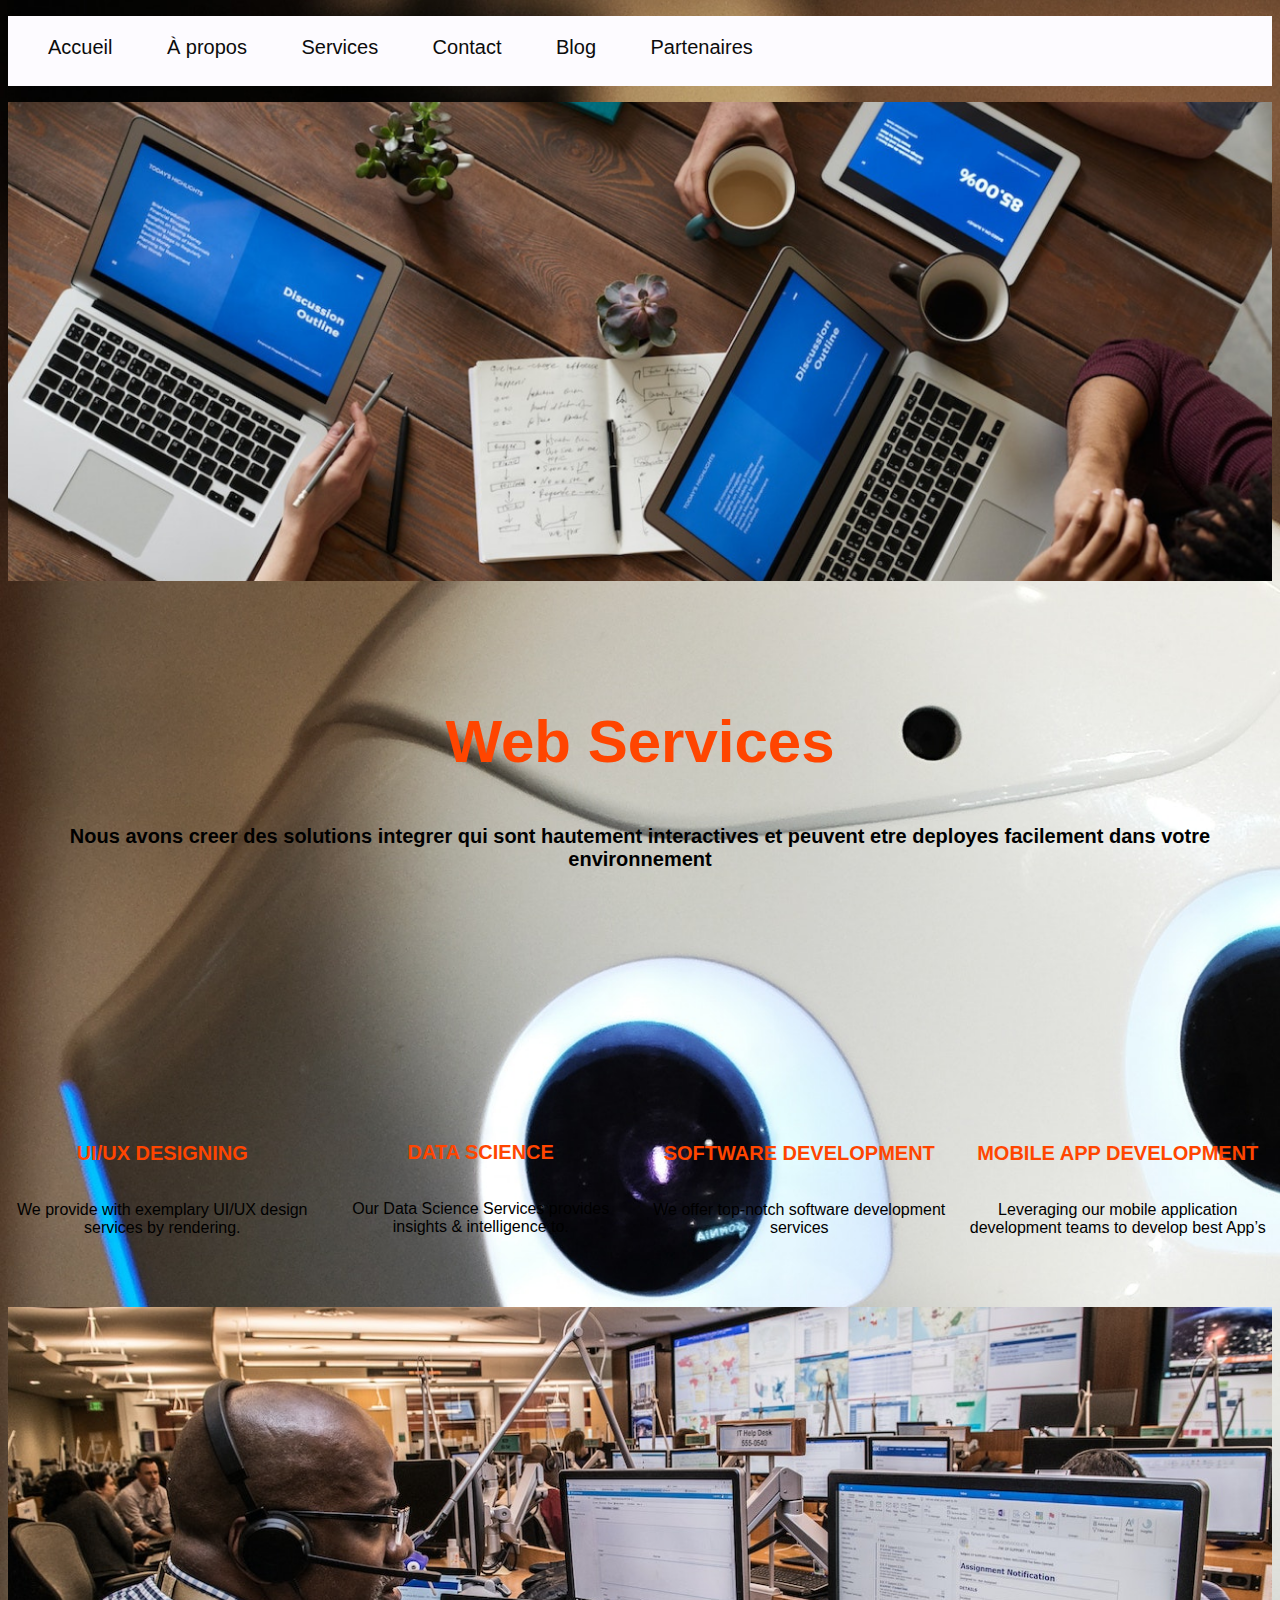
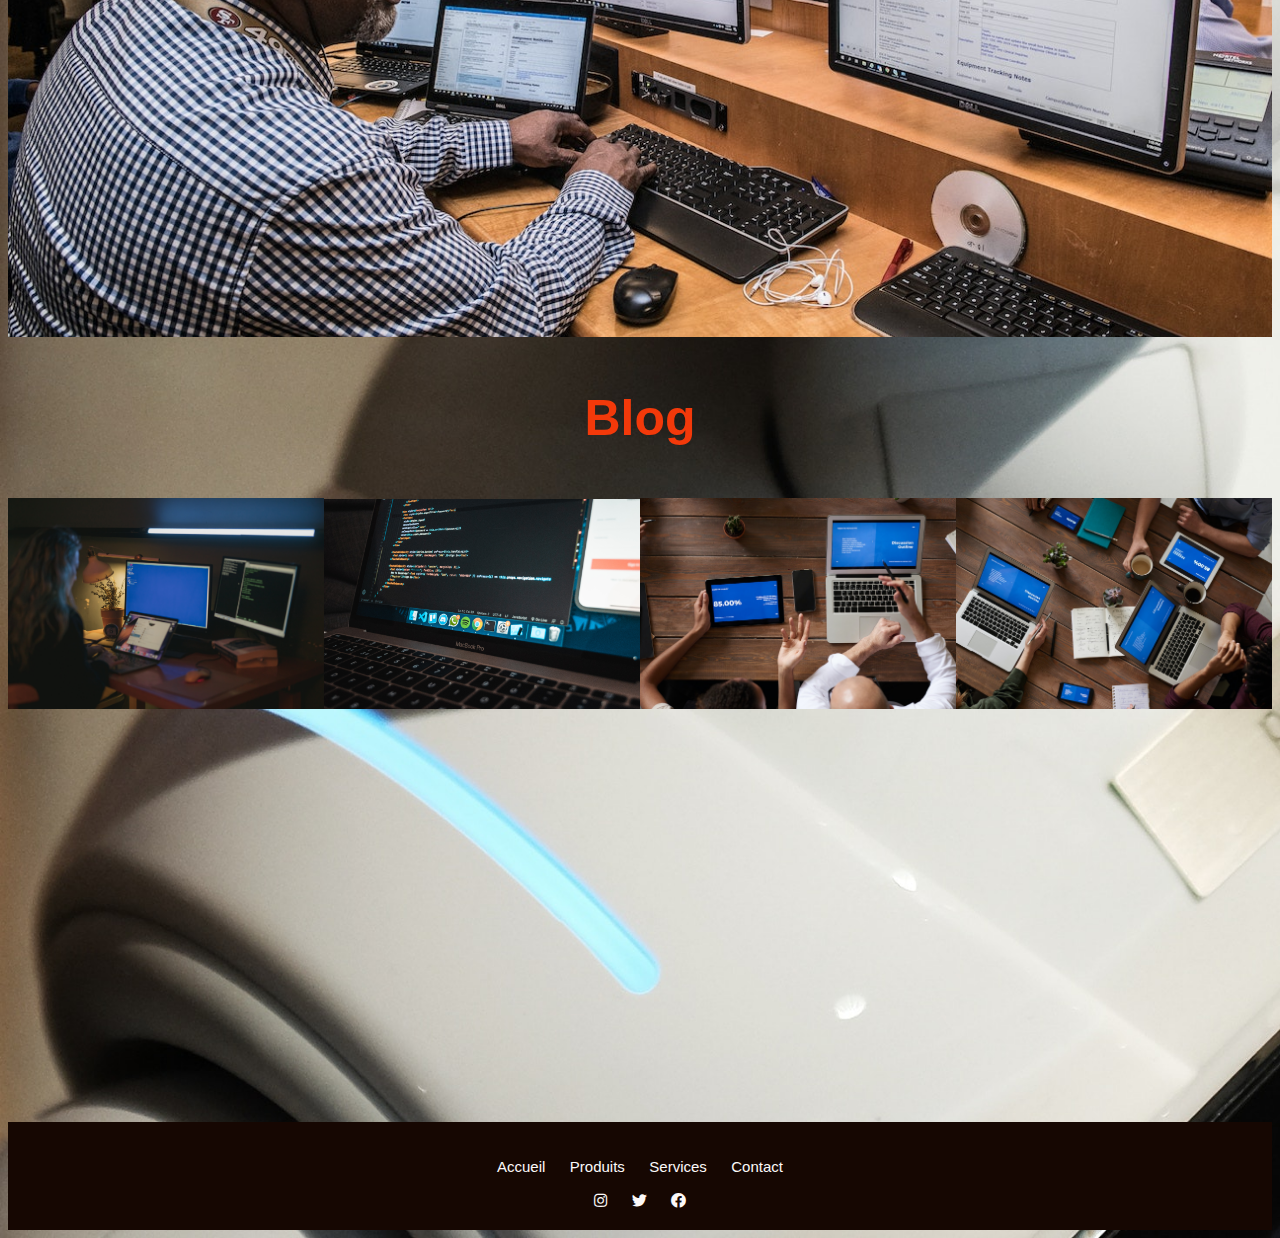
==== index.html @ a292f95b "Add files via upload" ====
<!DOCTYPE html>
<html lang="en">
<head>
    <meta charset="UTF-8">
    <meta http-equiv="X-UA-Compatible" content="IE=edge">
    <meta name="viewport" content="width=device-width, initial-scale=1.0">
    <link rel="stylesheet" href="style.css">
    <link rel="stylesheet" href="https://cdn.jsdelivr.net/npm/aos@2.3.4/dist/aos.css">
   
    <link rel="stylesheet" href="https://cdnjs.cloudflare.com/ajax/libs/font-awesome/5.15.3/css/all.min.css">

    <title>Document</title>
    
    
</head>
<body>
    <ul id="menu">
        <li><a href="index.html">Accueil</a></li>
        <li><a href="a propos.html">À propos</a></li>
        <li><a href="service.html">Services</a></li>
        <li><a href="#">Contact</a></li>
        <li><a href="#">Blog</a></li>
        <li><a href="#">Partenaires</a></li>
      </ul>
      

      <div class="">
        <img src="image.png" alt="Description de l'image">
        <div class="text-overlay">
          <p class="fade-in-text" data-aos="zoom-in" >DYNAMIC WEB CONSULTING</p>
          <h4 class="fade-in-text" data-aos="zoom-in" >BEST FULL STACK WEB CONSULTING</h4> 
        </div>
      </div>

<br>
<br>
<br>
<br>


      <div class="list">
         <h2 class="one">Web Services</h2>
         
         
         <p class="two">Nous avons creer des solutions integrer qui sont hautement interactives et peuvent etre deployes facilement dans votre environnement</p>
      </div>

      <br>
      <script src="https://cdn.jsdelivr.net/npm/aos@2.3.4/dist/aos.js"></script>
      <script>
        AOS.init();
      </script>
        
      </div>
      <div class="image-grid">
      
        
          <div class="image-item">
            <img class="" src="project-3.jpg" alt="Image 1"data-aos="zoom-in"  >
            <h4 class="oui">UI/UX DESIGNING</h4>
            <p>We provide with exemplary UI/UX design services by rendering.</p>
          </div>
          <div class="image-item">
            <img class="" src="image4.jpg" alt="Image 2"data-aos="zoom-in"   >
          <h4 class="oui">DATA SCIENCE</h4>
          <p>Our Data Science Services provides insights & intelligence to.</p>
          </div>
          <div class="image-item">
            <img class="" src="image5.jpg" alt="Image 3"data-aos="zoom-in"  >
            <h4 class="oui">SOFTWARE DEVELOPMENT</h4>
            <p>We offer top-notch software development services</p>
          </div>
          <div class="image-item">
            <img class="" src="image1.jpg" alt="Image 4"data-aos="zoom-in"  >
            <h4 class="oui">MOBILE APP DEVELOPMENT</h4>
            <p>Leveraging our mobile application development teams to develop best App’s</p>
          </div>
        </div>
        <br>
        <br>
        <br>

        <div class="background-image">
          
          <h1 data-aos="zoom-out-right">CONTACT US TODAY AND RECEIVE A FREE ESTIMATE</h1>
        
        </div>
        <br>

        <div class="rid">
          <h1>Blog</h1>
        </div>

        <br>
  <div class="container">
    <div class="image-container">
      <img class="image" src="image1.jpg" alt="Image 1">
      <div class="overlay">
        <p class="text">Toute l'histoire sur notre entreprise</p>
        <a class="button" href="page1.html">Cliquez ici</a>
      </div>
    </div>
    <div class="image-container">
      <img class="image" src="image4.jpg" alt="Image 2">
      <div class="overlay">
        <p class="text">De quoi avez vous besoins</p>
        <a class="button" href="page2.html">Cliquez ici</a>
      </div>
    </div>
    <div class="image-container">
      <img class="image" src="img1.jpg" alt="Image 3">
      <div class="overlay">
        <p class="text">Creation de projet</p>
        <a class="button" href="page3.html">cliquez ici</a>
      </div>
    </div>
    <div class="image-container">
      <img class="image" src="img2.jpg" alt="Image 4">
      <div class="overlay">
        <p class="text">Contactez nous</p>
        <a class="button" href="page4.html">Cliquez ici</a>
      </div>
    </div>
  </div>
    <br>
    <div class="bio" data-aos="fade-down"
    data-aos-easing="linear"
    data-aos-duration="1500"> >
      <h2 class="bia">Biographie de l'entreprise</h2>
      <div class="biu">
        <p>
          Notre entreprise a été fondée en 20XX et s'est rapidement développée pour devenir un acteur majeur dans l'industrie. Nous sommes spécialisés dans XXX et nous nous engageons à fournir des produits et services de haute qualité à nos clients.
        </p>
        <p>
          Avec une équipe dévouée et talentueuse, nous avons réussi à relever de nombreux défis et à atteindre des objectifs ambitieux. Notre approche axée sur l'innovation et la satisfaction client nous a permis de construire des relations solides et durables avec nos partenaires commerciaux.
        </p>
        <p>
          Nous sommes fiers de nos réalisations jusqu'à présent et nous continuons à nous développer en explorant de nouvelles opportunités sur le marché. Notre engagement envers l'excellence et notre passion pour ce que nous faisons restent au cœur de notre entreprise.
        </p>
        <p>
          Rejoignez-nous dans notre voyage passionnant et découvrez comment nous pouvons apporter une valeur ajoutée à votre entreprise.
        </p>
        <p>
          <span class="animated-text">Ensemble, allons de l'avant !</span>
        </p>
      </div>
      </div>

      <footer>
        <p>
          <a href="accueil.html">Accueil</a>
          <a href="produits.html">Produits</a>
          <a href="services.html">Services</a>
          <a href="contact.html">Contact</a>
        </p>
        
        <div class="footer-icons">
          <a href="#" target="_blank">
            <i class="fab fa-instagram"></i>
          </a>
          <a href="#" target="_blank">
            <i class="fab fa-twitter"></i>
          </a>
          <a href="#" target="_blank">
            <i class="fab fa-facebook"></i>
          </a>
        </div>
      </footer>
    </body>
    </html>
    
    
    
    
    
    
    


        
        

      
      
      
 
      
      
</body>
<link rel="stylesheet" href="java.js">
</html>
---- style.css ----
#menu li {
    display: inline-block;
    margin-right: 30px;
    font-size: 20px;
    margin-top: 20px;
    margin-right: 50px;
  }
  
  #menu li a {
    text-decoration: none;
    color: rgb(12, 12, 12);
  }
  
  #menu li a:hover {
    color: #ff0000; /* Change la couleur au survol */
  }
  #menu li.hovered {
    background-color: #ff0000; /* Change la couleur de fond au survol */
    color: #fff; /* Change la couleur du texte au survol */
  }

  #menu{
    background-color: rgb(253, 251, 255);
    height: 70px;
  }
  
  .image-container1 {
    position: relative;
  }
  
  .text-overlay1 {
    position: absolute;
    top: 50%;
    left: 50%;
    transform: translate(-50%, -50%);
    text-align: center;
    color: white;
    
  }
  
  .text-overlay1 p {
    font-size: 70px;
    text-align: center;
  }
  
  .text-overlay1 h4 {
    font-size: 20px;
  }
  
  .fade-in-text1{
    display: none;
  }


  .one{
    text-align: center;
    font-size: 60px;
    font-weight: bold;
   color: orangered;
  }
.two{
  text-align: center;
  font-weight: bold;
  font-size: 20px;
}

.image-grid {
  display: grid;
  grid-template-columns: repeat(4, 1fr);
  gap: 10px;
}

.image-item {
  display: flex;
  flex-direction: column;
  align-items: center;
  text-align: center;

}

.image-item img {
  width: 100%;
  height: auto;
}

.image-item p {
  margin-top: 10px;
}
.oui{
  font-size: 20px;
  color: orangered;
}

.background-image {
  background-image: url(img4.jpg);
  background-size: cover;
  background-position: center;
  width: 100%;
  height: 70vh; /* Ajustez la hauteur selon vos besoins */
  display: flex;
  justify-content: center;
  align-items: center;
}

.background-image h1 {
  color: #fff;
  font-size: 30px;
  text-align: center;
}

.rid{
text-align: center;
font-size: 25px;
color: #f3390a;

}

.container {
  display: flex;
  justify-content: space-between;
}

.image-container {
  position: relative;
  width: 25%;
}

.image {
  width: 100%;
  height: auto;
}

.overlay {
  position: absolute;
  top: 0;
  left: 0;
  width: 100%;
  height: 100%;
  background-color: rgba(0, 0, 0, 0.5);
  display: flex;
  flex-direction: column;
  justify-content: center;
  align-items: center;
  opacity: 0;
  transition: opacity 0.3s;
  font-size: 15px;
}

.image-container:hover .overlay {
  opacity: 1;
}

.text {
  color: #ffffff;
  font-size: 18px;
  margin-bottom: 10px;
}

.button {
  padding: 10px 20px;
  background-color: #f3390a;
  color: #000;
  text-decoration: none;
  border-radius: 10px;
}

.bia{
  text-align: center;
  font-size: 30px;
  color: #f3390a;
}

.biu{
  text-align: center;
  font-size: 20px;
}

footer {
  background-color: #160702;
  padding: 20px;
  text-align: center;
  font-family: Arial, sans-serif;
}

/* Styles pour les liens */
footer a {
  color: #fcf9f9;
  text-decoration: none;
  margin: 10px;
  font-size: 15px;
}

footer a:hover {
  text-decoration: underline;
}

.image-with-text {
  display: flex;
  align-items: center;
  gap: 20px;
}

.image-with-text img {
  max-width: 50%;
  height: auto;
  
}

.image-with-text .texte {
  font-size: 20px;
}

.bi{
  font-size: 70px;
  text-align: center;
  color: #f3390a;
}
.lien{
  text-align: center;
}

.ligne {
  width: 70%;
  height: 2px;
  background-color: #f34009;
  
}





.container {
  text-align: left;
}

.left-align {
  text-align: left;
}



.container1 {
  display: flex;
  
}

.image-container1 {
  position: relative;
  width: 20%;
}

.image {
  width: 100%;
  height: auto;
}

.overlay1 {
  position: absolute;
  top: 0;
  left: 0;
  width: 100%;
  height: 100%;
  background-color: rgba(0, 0, 0, 0.5);
  display: flex;
  flex-direction: column;
  justify-content: center;
  align-items: center;
  opacity: 0;
  transition: opacity 0.3s;
  font-size: 15px;
}

.image-container1:hover .overlay1 {
  opacity: 1;
}

.text {
  color: #ffffff;
  font-size: 18px;
  margin-bottom: 10px;
}

.button {
  padding: 10px 20px;
  background-color: #f3390a;
  color: #000;
  text-decoration: none;
  border-radius: 10px;
}

.container1 {
  position: relative;
  width: 1340px; /* Ajustez la largeur selon vos besoins */
  height: 150px; /* Ajustez la hauteur selon vos besoins */
}

.image-container {
  position: relative;
  width: 500%;
  height: 200%;
  overflow: hidden;
}

img {
  width: 100%;
  height: 100%;
  object-fit: cover;
  transition: transform 0.3s;
}

.text-overlay {
  position: absolute;
  top: 0;
  left: 0;
  width: 100%;
  height: 100%;
  display: flex;
  align-items: center;
  justify-content: center;
  opacity: 0;
  background-color: rgba(0, 0, 0, 0.7); /* Réglez la couleur et la transparence selon vos besoins */
  transition: opacity 0.3s;
}

.text-overlay h1 {
  color: white;
  font-size: 70px;
  text-align: center;
}

.image-container:hover img {
  transform: scale(1.1); /* Ajustez la valeur selon l'effet souhaité */
}

.image-container:hover .text-overlay {
  opacity: 1;
}

.container {
  display: flex;
  
}

.container p {
  flex: 10;
  margin: 20;
  
}

.onne{
  font-size: 45px;
  color: #f8b55d;
}

.twwo{
  font-size: 20px;
  color: #a9a9a9;
  margin-top: 50px;
 
}

.free{
  font-size: 20px;
  color: #a9a9a9;
  margin-top: 50px;
 
}

.profile {
  display: flex;
  flex-direction: column;
  align-items: center;
  justify-content: center;
  height: 500px; /* Ajustez la hauteur selon vos besoins */
}

.profile i {
  font-size: 200px; /* Ajustez la taille de l'icône selon vos besoins */
  margin-bottom: 20px; /* Ajustez la marge inférieure selon vos besoins */
  color: #f8b55d;
}
.ji{
  font-size: 20px;
  text-align: center;
  color: #a9a9a9;
}


.fefe{
  font-size: 60px;
  text-align: center;
  color: #f8b55d;
}

.fifi{

  font-size: 20px;
  text-align: center;
  color: #181717;
}



.grid {
  display: grid;
  grid-template-columns: repeat(3, 1fr);
  grid-gap: 20px;
  justify-items: center;
  text-align: center;
}

.person {
  display: inline-block;
}


.person img {
  width: 200px;
  height: 200px;
  object-fit: cover;
  border-radius: 50%;
}

.person p {
  margin-top: 10px;
  font-size: 20px;
}

.and{
  font-weight: bold;
  font-size: 20px;
  text-align: center;
}

.end{
  font-weight: bold;
  font-size: 55px;
  text-align: center; 
}

.button {
  display: inline-block;
  padding: 20px 30px;
  background-color: #160702;
  color: white;
  text-decoration: none;
  border-radius: 4px;
  font-weight: bold;
  text-align: center;
}

.button:hover {
  background-color: maroon;
}

.dou{
  text-align: center;
}

body {
  background-image: url("robot.jpg");
  background-size: cover;
  background-position: center;
  background-repeat: no-repeat;
  font-family: Arial, sans-serif;
}

.content {
  
  max-width: 800px;
  margin: 0 auto;
  padding: 50px;
}


.text1 {
  text-align: center;
  font-size: 70px;
  font-weight: bold;
}

.text2{
  text-align: center;
  font-size: 24px;
  font-weight: bold; 
}

.robote{
  text-align: center;
  font-size: 70px;
  font-weight: bold; 
}

.roboter{
  text-align: center;
  font-size: 15px;
  font-weight: bold;
}

.geo{
  width: 1339px;
  height: 350px;
  background-color: #521303;
  text-align: center;
}

.geo1{
  padding: 80px;
  text-align: center;
  font-size: 30px;
  font-weight: bold;
  color: #fcf9f9;
}
.geo2{
  padding: 10px;
  text-align: center;
  font-size: 20px;
  font-weight: bold;
  color: #fcf9f9;
}

.geo3{
  padding: 6px;
  text-align: center;
  font-size: 15px;
  font-weight: bold;
  color: #fcf9f9;
}



.bout1{
  display: inline-block;
  padding: 10px 20px;
  background-color: #160702;
  color: white;
  text-decoration: none;
  border-radius: 4px;
  font-weight: bold;
  text-align: center; 
}

.bout1:hover{
  background-color: #521303;
}

.image-wrapper {
  display: flex;
  justify-content: space-between;
  margin-bottom: 20px;
}

.image-wrapper .img-container {
  position: relative;
  width: calc(33.33% - 20px);
}

.image-wrapper .img-container img {
  width: 100%;
  display: block;
  border-radius: 8px;
}

.image-wrapper .img-container .description {
  position: absolute;
  bottom: 0;
  left: 0;
  right: 0;
  padding: 10px;
  background-color: rgba(255, 255, 255, 0.8);
  text-align: center;
  font-weight: bold;
}

.image-wrapper .img-container .butto {
  display: inline-block;
  padding: 10px 20px;
  background-color: #160702;
  color: white;
  text-decoration: none;
  border-radius: 4px;
  font-weight: bold;
  text-align: center; 


}


.container {
  display: flex;
}

.video {
  flex: 1;
  
}

.texte {
  flex: 1;
  padding: 20px;
}
.deo2{
  width: 500px;
  height: 500px;
}
.ai{
  text-align: center;
  color: #f3390a;
}
.video-container {
  position: relative;
  width: 100%;
  height: 0;
  padding-bottom: 56.25%; /* Ratio d'aspect 16:9 */
}

.video-container iframe {
  position: absolute;
  top: 0;
  left: 0;
  width: 100%;
  height: 100%;
}
.tui{
  width: 500px;
  height: 600px;
}
.container {
  display: inline-flex;
  align-items: center;
}

.container img {
  margin-right: 30px; /* Espace entre l'image et le texte */
}
.orange{
  color: #0b012e;
}
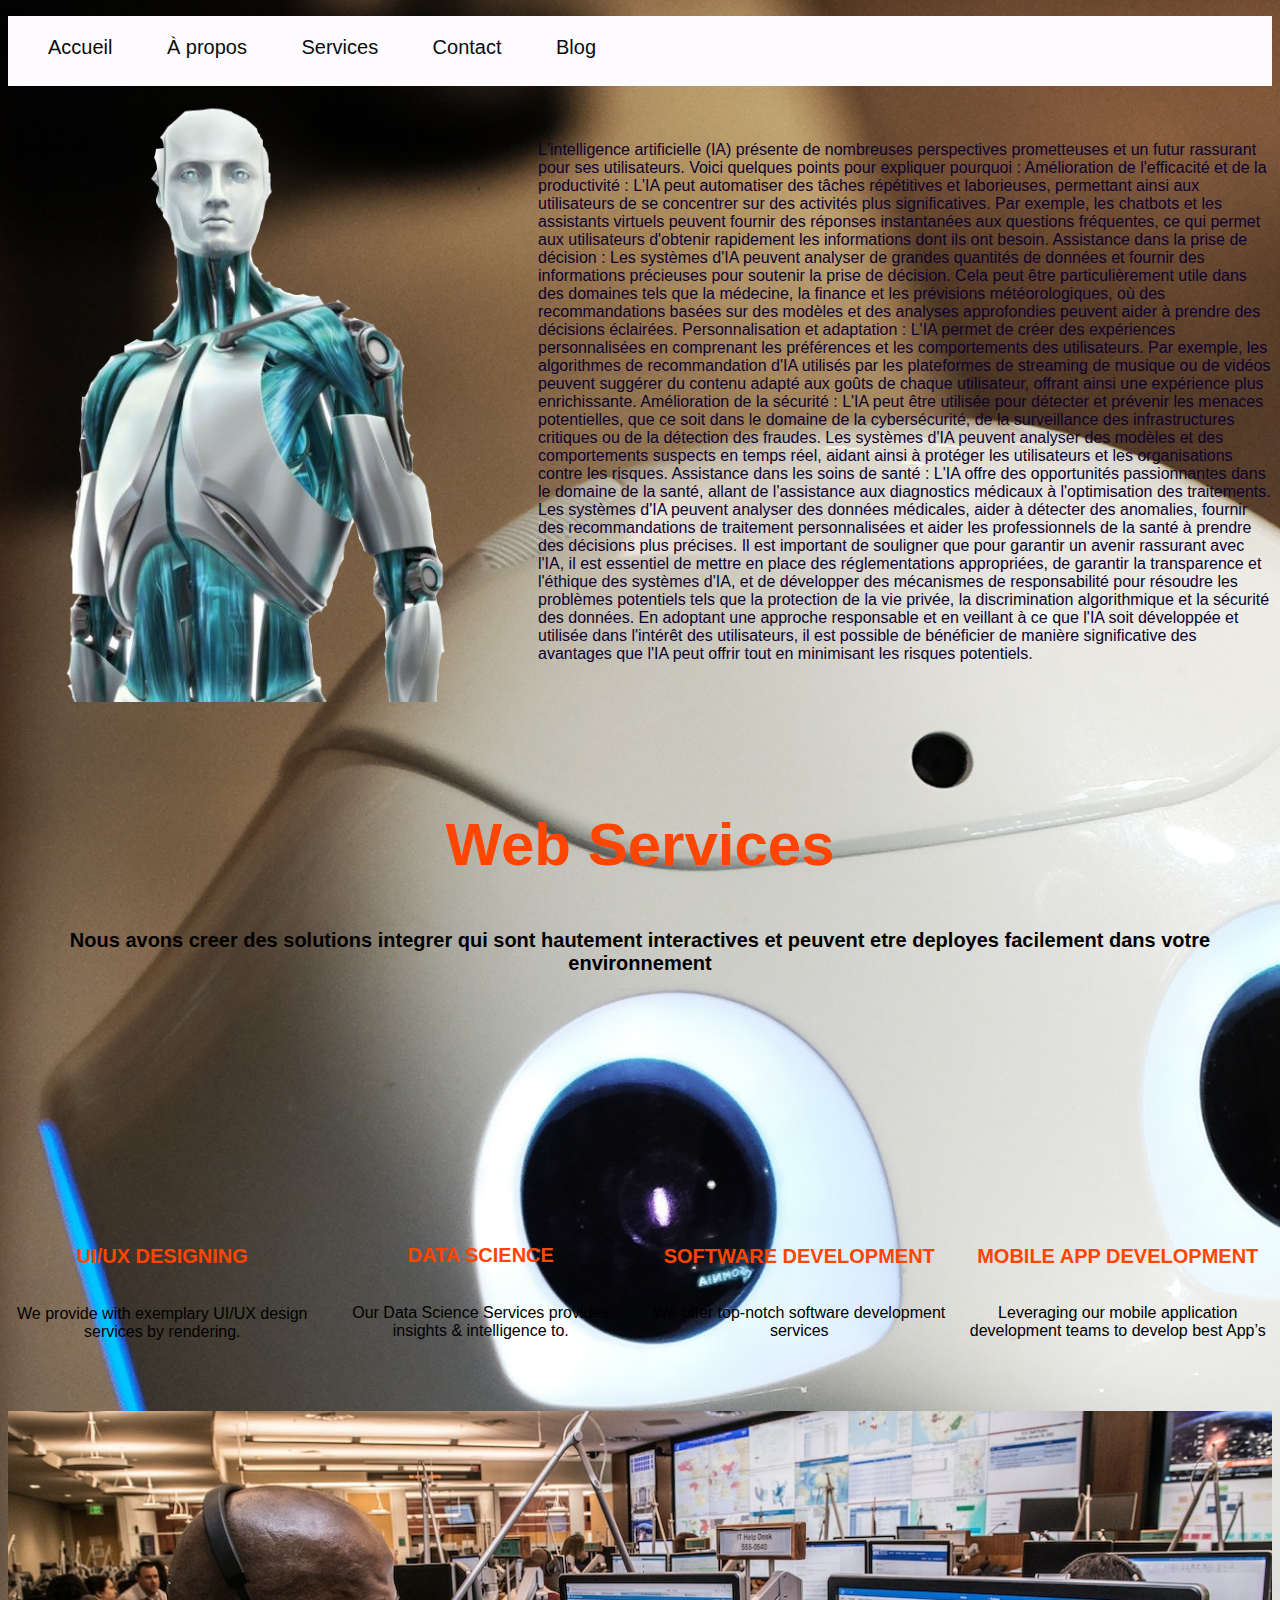
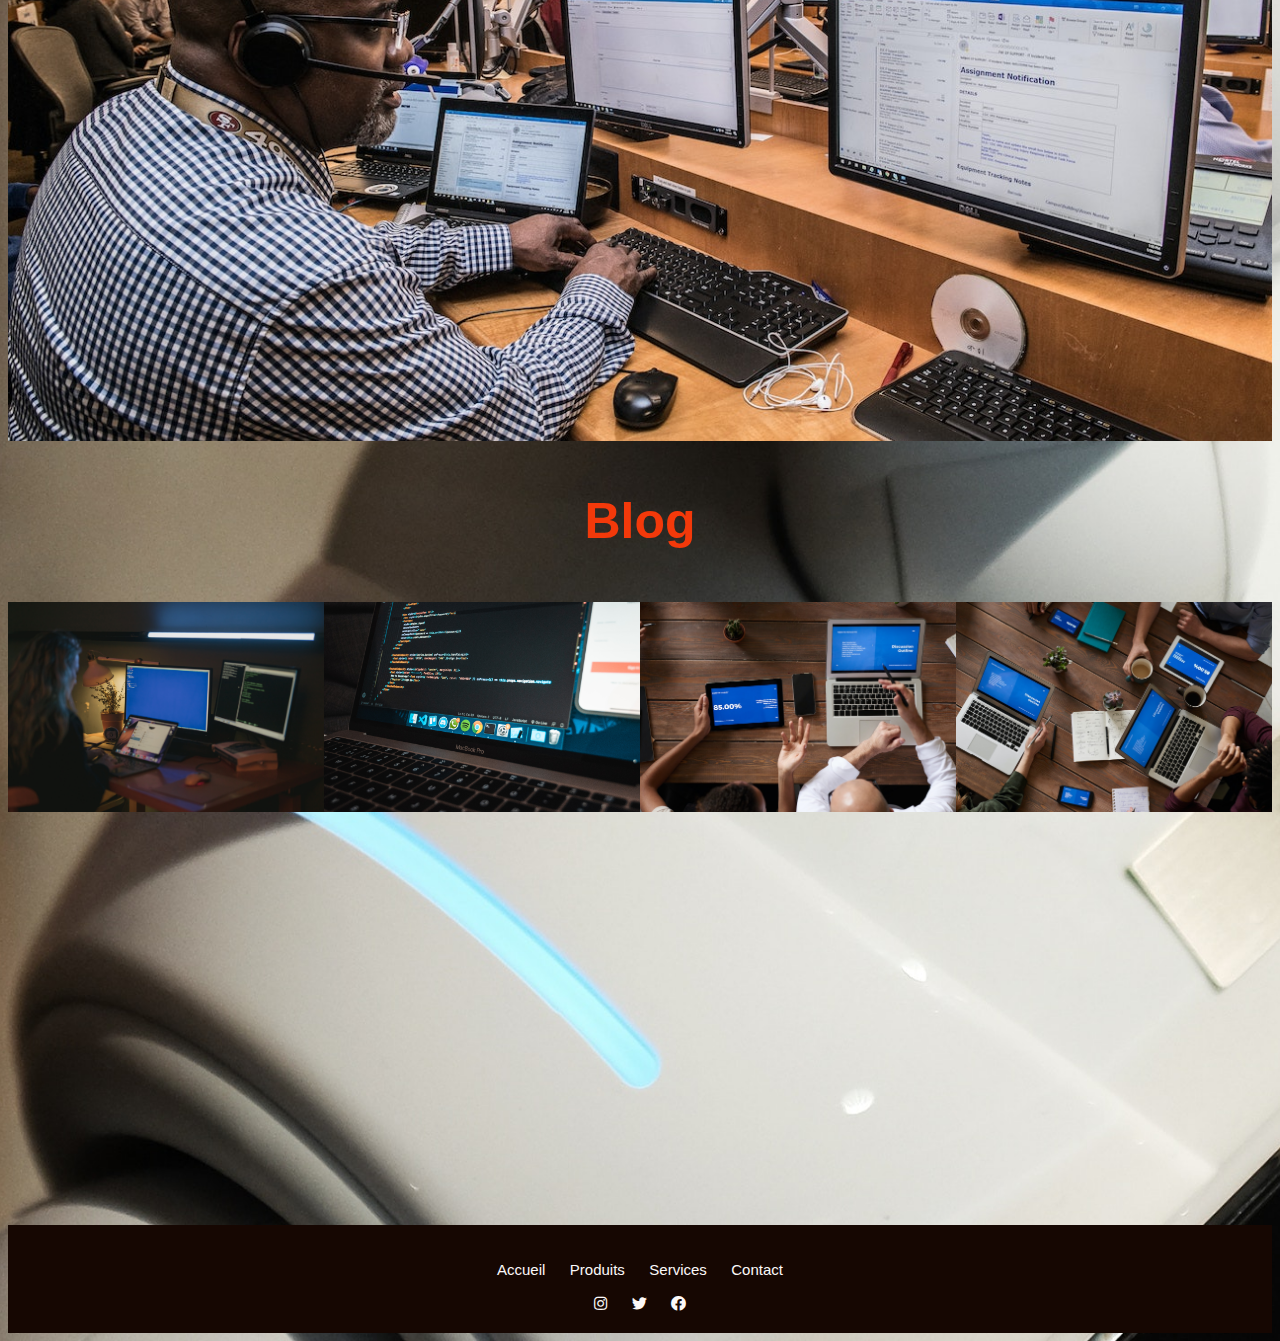
==== commit 036b1228: "Add files via upload" ====
--- a/index.html
+++ b/index.html
@@ -14,23 +14,36 @@
     
 </head>
 <body>
-    <ul id="menu">
-        <li><a href="index.html">Accueil</a></li>
-        <li><a href="a propos.html">À propos</a></li>
-        <li><a href="service.html">Services</a></li>
-        <li><a href="#">Contact</a></li>
-        <li><a href="#">Blog</a></li>
-        <li><a href="#">Partenaires</a></li>
-      </ul>
-      
-
-      <div class="">
-        <img src="image.png" alt="Description de l'image">
-        <div class="text-overlay">
-          <p class="fade-in-text" data-aos="zoom-in" >DYNAMIC WEB CONSULTING</p>
-          <h4 class="fade-in-text" data-aos="zoom-in" >BEST FULL STACK WEB CONSULTING</h4> 
-        </div>
-      </div>
+  <ul id="menu">
+    <li><a href="index.html">Accueil</a></li>
+    <li><a href="a propos.html">À propos</a></li>
+    <li><a href="service.html">Services</a></li>
+    <li><a href="contacte.html">Contact</a></li>
+    <li><a href="blog.html">Blog</a></li>
+    
+    
+  </ul>
+      
+
+  <div class="container">
+    <img class="tui" src="robotrisation.png"data-aos="fade-down"
+    data-aos-easing="linear"
+    data-aos-duration="1500"  alt="Image">
+    
+    <p class="orange">L'intelligence artificielle (IA) présente de nombreuses perspectives prometteuses et un futur rassurant pour ses utilisateurs. Voici quelques points pour expliquer pourquoi :
+
+      Amélioration de l'efficacité et de la productivité : L'IA peut automatiser des tâches répétitives et laborieuses, permettant ainsi aux utilisateurs de se concentrer sur des activités plus significatives. Par exemple, les chatbots et les assistants virtuels peuvent fournir des réponses instantanées aux questions fréquentes, ce qui permet aux utilisateurs d'obtenir rapidement les informations dont ils ont besoin.
+      Assistance dans la prise de décision : Les systèmes d'IA peuvent analyser de grandes quantités de données et fournir des informations précieuses pour soutenir la prise de décision. Cela peut être particulièrement utile dans des domaines tels que la médecine, la finance et les prévisions météorologiques, où des recommandations basées sur des modèles et des analyses approfondies peuvent aider à prendre des décisions éclairées.
+
+      Personnalisation et adaptation : L'IA permet de créer des expériences personnalisées en comprenant les préférences et les comportements des utilisateurs. Par exemple, les algorithmes de recommandation d'IA utilisés par les plateformes de streaming de musique ou de vidéos peuvent suggérer du contenu adapté aux goûts de chaque utilisateur, offrant ainsi une expérience plus enrichissante.
+      Amélioration de la sécurité : L'IA peut être utilisée pour détecter et prévenir les menaces potentielles, que ce soit dans le domaine de la cybersécurité, de la surveillance des infrastructures critiques ou de la détection des fraudes. Les systèmes d'IA peuvent analyser des modèles et des comportements suspects en temps réel, aidant ainsi à protéger les utilisateurs et les organisations contre les risques.
+
+      Assistance dans les soins de santé : L'IA offre des opportunités passionnantes dans le domaine de la santé, allant de l'assistance aux diagnostics médicaux à l'optimisation des traitements. Les systèmes d'IA peuvent analyser des données médicales, aider à détecter des anomalies, fournir des recommandations de traitement personnalisées et aider les professionnels de la santé à prendre des décisions plus précises.
+      Il est important de souligner que pour garantir un avenir rassurant avec l'IA, il est essentiel de mettre en place des réglementations appropriées, de garantir la transparence et l'éthique des systèmes d'IA, et de développer des mécanismes de responsabilité pour résoudre les problèmes potentiels tels que la protection de la vie privée, la discrimination algorithmique et la sécurité des données.
+
+      En adoptant une approche responsable et en veillant à ce que l'IA soit développée et utilisée dans l'intérêt des utilisateurs, il est possible de bénéficier de manière significative des avantages que l'IA peut offrir tout en minimisant les risques potentiels.</p>
+  </div>
+
 
 <br>
 <br>
--- a/style.css
+++ b/style.css
@@ -637,3 +637,49 @@
 .orange{
   color: #0b012e;
 }
+
+
+.containere {
+  max-width: 800px;
+  margin: 0 auto;
+  background-color: #160702;
+  padding: 50px;
+  width: 800px;
+}
+h2 {
+  text-align: center;
+  color: #ec4705;
+}
+
+label {
+  display: block;
+  margin-bottom: 10px;
+  color: #f73707;
+}
+
+input[type="text"],
+textarea {
+  width: 100%;
+  padding: 10px;
+  border-radius: 3px;
+  border: 1px solid #f34805;
+  text-align: center;
+}
+
+input[type="submit"] {
+  background-color: #4CAF50;
+  color: #ffffff;
+  padding: 10px 20px;
+  border: none;
+  border-radius: 3px;
+  cursor: pointer;
+}
+
+input[type="submit"]:hover {
+  background-color: #45a049;
+}
+
+.reject{
+  text-align: center;
+  
+}